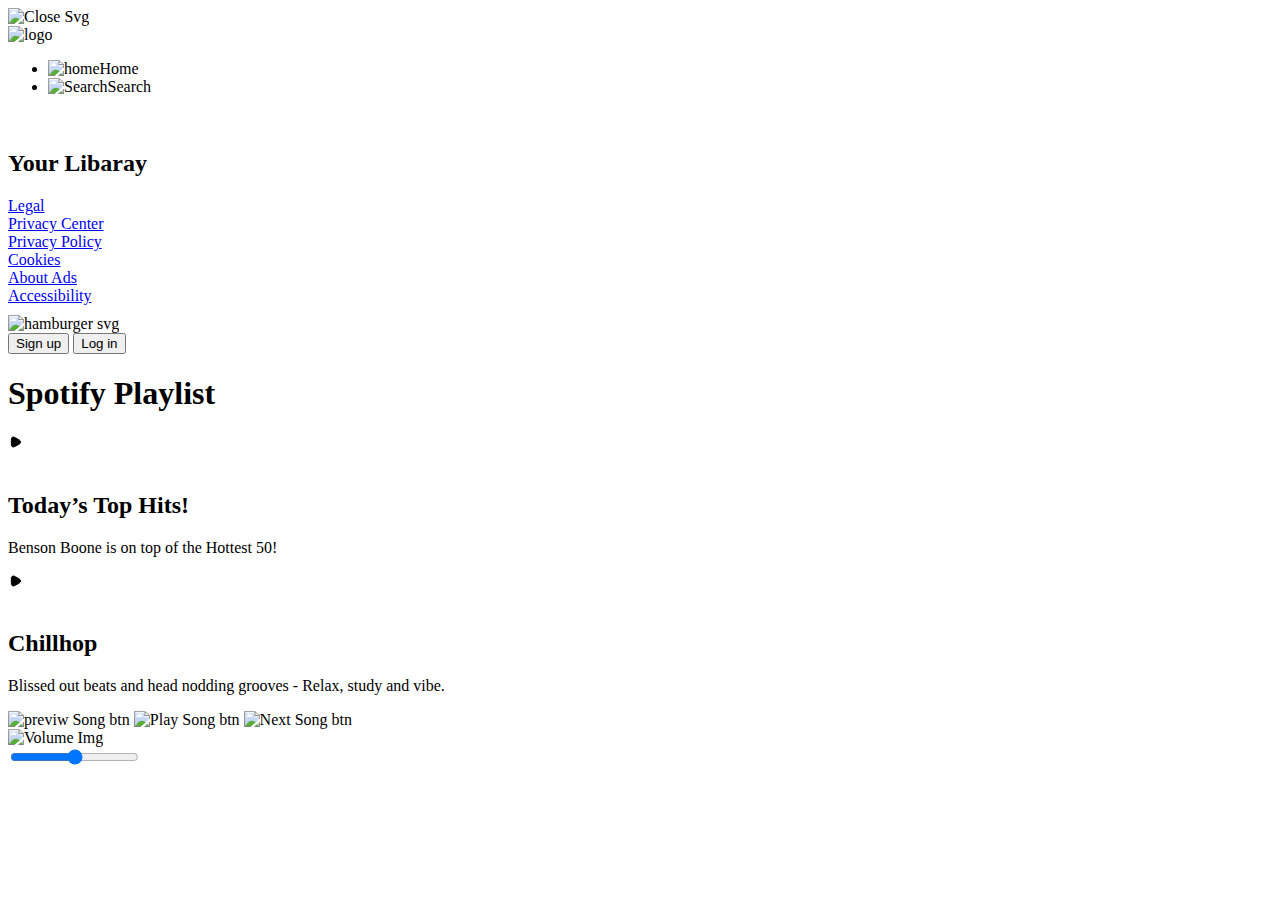
==== index.html @ d9927f5f "Update and rename prjects.html to index.html" ====
<!DOCTYPE html>
<html lang="en">

<head>
    <meta charset="UTF-8">
    <meta http-equiv="X-UA-Compatible" content="IE=edge">
    <meta name="viewport" content="width=device-width, initial-scale=1.0">
    <link rel="stylesheet" href="style.css">
    <link rel="stylesheet" href="utllity.css">
    <title>'Spotify – Web Player'</title>
    <!-- xmlns="http://www.w3.org/2000/svg" -->
</head>

<body>
    <div class="container flex bg-black">
        <div class="left">
            <div class="close">
                <img width="30" class="invert" src="close.svg" alt="Close Svg">
            </div>
            <div class="home bg-grey rounded m-1 p-1">
                <div class="logo"><img width="150" class="invert" src="logo.svg" alt="logo"></div>
                <ul>
                    <li><img class="invert" src="home.svg" alt="home">Home</li>
                    <li><img class="invert" src="search.svg" alt="Search">Search</li>
                </ul>
            </div>

            <div class="library bg-grey rounded m-1 p-1">
                <div class="heading">
                    <img class="invert" src="playlist.svg" alt="">
                    <h2>
                        Your Libaray
                    </h2>
                    <!-- You Can Add addsign  -->
                    <!-- <div class="addsign">
                        <button class="addbtn"><img class="invert" src="addsign.svg" alt=""></button>
                    </div> -->
                </div>
                <div class="songlist">

                    <ul>
                        <!-- <li>
                            <img class="invert" src="music.svg" alt="musiclogo">
                            <div class="info">
                                <div style="color:aqua">Song Name </div>
                                <div style="color:aqua">Song Artist</div>
                            </div>
                            <div class="playnow">
                                <span style="color:aqua">Play Now</span>
                                <img class="invert" src="play.svg" alt="">
                            </div>
                        </li> -->
                    </ul>
                </div>
                <div class="footer">
                    <div><a href="https://www.spotify.com/in-en/legal/"><span>Legal</span></a></div>
                    <div><a href="https://www.spotify.com/in-en/privacy/"><span>Privacy Center</span></a></div>
                    <div><a href="https://www.spotify.com/in-en/legal/privacy-policy/"><span>Privacy Policy</span></a>
                    </div>
                    <div><a href="https://www.spotify.com/in-en/legal/cookies-policy/"><span>Cookies</span></a></div>
                    <div><a href="https://www.spotify.com/in-en/legal/privacy-policy/#s3"><span>About Ads</span></a>
                    </div>
                    <div><a href="https://www.spotify.com/in-en/accessibility/"><span>Accessibility</span></a></div>

                </div>
            </div>

        </div>
        <div class="right bg-grey rounded">
            <div class="header">
                <div class="nav">
                    <div class="hamburgerContainer">
                        <img width="40  " class="invert hamburger" src="hamburger.svg" alt="hamburger svg">
                        <svg xmlns="http://www.w3.org/2000/svg" width="24" height="24" viewBox="0 0 24 24" fill="none">
                            <path d="M15 6C15 6 9.00001 10.4189 9 12C8.99999 13.5812 15 18 15 18" stroke="#ffffff"
                                stroke-width="1.5" stroke-linecap="round" stroke-linejoin="round" />
                        </svg>
                        <svg xmlns="http://www.w3.org/2000/svg" width="24" height="24" viewBox="0 0 24 24" fill="none">
                            <path d="M9.00005 6C9.00005 6 15 10.4189 15 12C15 13.5812 9 18 9 18" stroke="#ffffff"
                                stroke-width="1.5" stroke-linecap="round" stroke-linejoin="round" />
                        </svg>
                    </div>
                </div>
                <div class="buttons">
                    <button class="signupbtn">Sign up</button>
                    <button class="loginbtn">Log in</button>

                </div>
            </div>
            <div class="spotifyPlaylist">
                <h1>Spotify Playlist </h1>
                <div class="cardContainer">
                    <div data-folder="cs" class="card ">
                        <div  class="play">
                            <svg xmlns="http://www.w3.org/2000/svg" width="16" height="16" viewBox="0 0 24 24"
                                fill="none">
                                <path
                                    d="M18.8906 12.846C18.5371 14.189 16.8667 15.138 13.5257 17.0361C10.296 18.8709 8.6812 19.7884 7.37983 19.4196C6.8418 19.2671 6.35159 18.9776 5.95624 18.5787C5 17.6139 5 15.7426 5 12C5 8.2574 5 6.3861 5.95624 5.42132C6.35159 5.02245 6.8418 4.73288 7.37983 4.58042C8.6812 4.21165 10.296 5.12907 13.5257 6.96393C16.8667 8.86197 18.5371 9.811 18.8906 11.154C19.0365 11.7084 19.0365 12.2916 18.8906 12.846Z"
                                    stroke="#000000" fill="#000" stroke-width="1.5" stroke-linejoin="round" />
                            </svg>
                        </div>
                        <img src="https://i.scdn.co/image/ab67706f00000002af29338e415c87776e74a574" alt="">
                        <h2>Today’s Top Hits!</h2>
                        <p>Benson Boone is on top of the Hottest 50!</p>
                    </div>
                    <div data-folder="ncs" class="card">
                        <div class="play">
                            <svg xmlns="http://www.w3.org/2000/svg" width="16" height="16" viewBox="0 0 24 24"
                                fill="none">
                                <path
                                    d="M18.8906 12.846C18.5371 14.189 16.8667 15.138 13.5257 17.0361C10.296 18.8709 8.6812 19.7884 7.37983 19.4196C6.8418 19.2671 6.35159 18.9776 5.95624 18.5787C5 17.6139 5 15.7426 5 12C5 8.2574 5 6.3861 5.95624 5.42132C6.35159 5.02245 6.8418 4.73288 7.37983 4.58042C8.6812 4.21165 10.296 5.12907 13.5257 6.96393C16.8667 8.86197 18.5371 9.811 18.8906 11.154C19.0365 11.7084 19.0365 12.2916 18.8906 12.846Z"
                                    stroke="#000000" fill="#000" stroke-width="1.5" stroke-linejoin="round" />
                            </svg>
                        </div>
                        <img src="https://i.scdn.co/image/ab67706f00000002ec94bf1083be30463d4b731d" alt="">
                        <h2>Chillhop</h2>
                        <p>Blissed out beats and head nodding grooves - Relax, study and vibe. </p>
                    </div>
                </div>
                <div class="playbar">
                    <div class="seekbar">
                        <div class="circle"></div>
                    </div>
                    <div class="abovebar">
                        <div class="songinfo"></div>
                        <div class="songbuttons">
                            <img width="35" id="previous" src="prevsong.svg" alt="previw Song btn">
                            <img width="35" id="play" src="play.svg" alt="Play Song btn">
                            <img width="35" id="next" src="nextsong.svg" alt="Next Song btn">
                        </div>
                        <div class="timevol">

                            <div class="songtime">
                            </div>
                            <div class="volume">
                                <img width="25" src="volume.svg" alt="Volume Img">
                                <div class="range">

                                    <input type="range" name="volume" id="">

                                </div>
                            </div>
                        </div>

                    </div>
                </div>
            </div>
        </div>
    </div>
    <script src="script.js"></script>
</body>

</html>
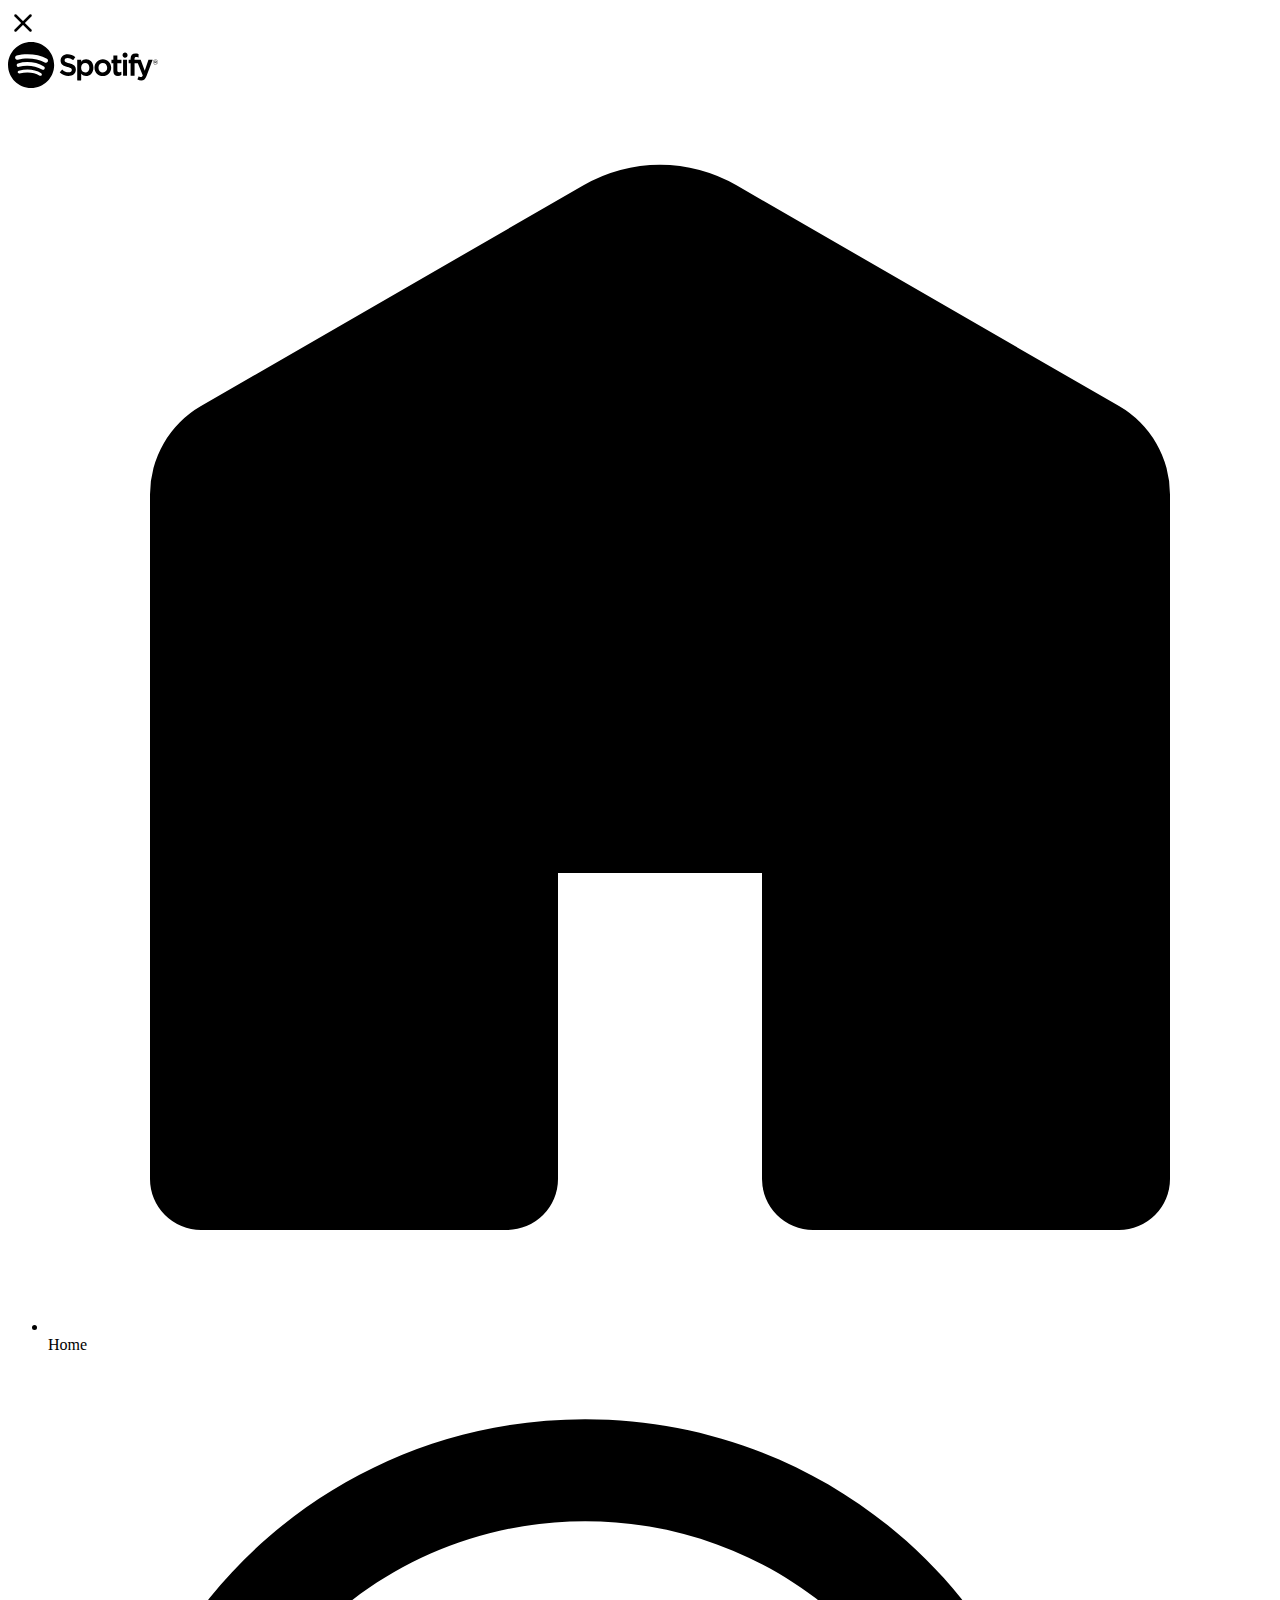
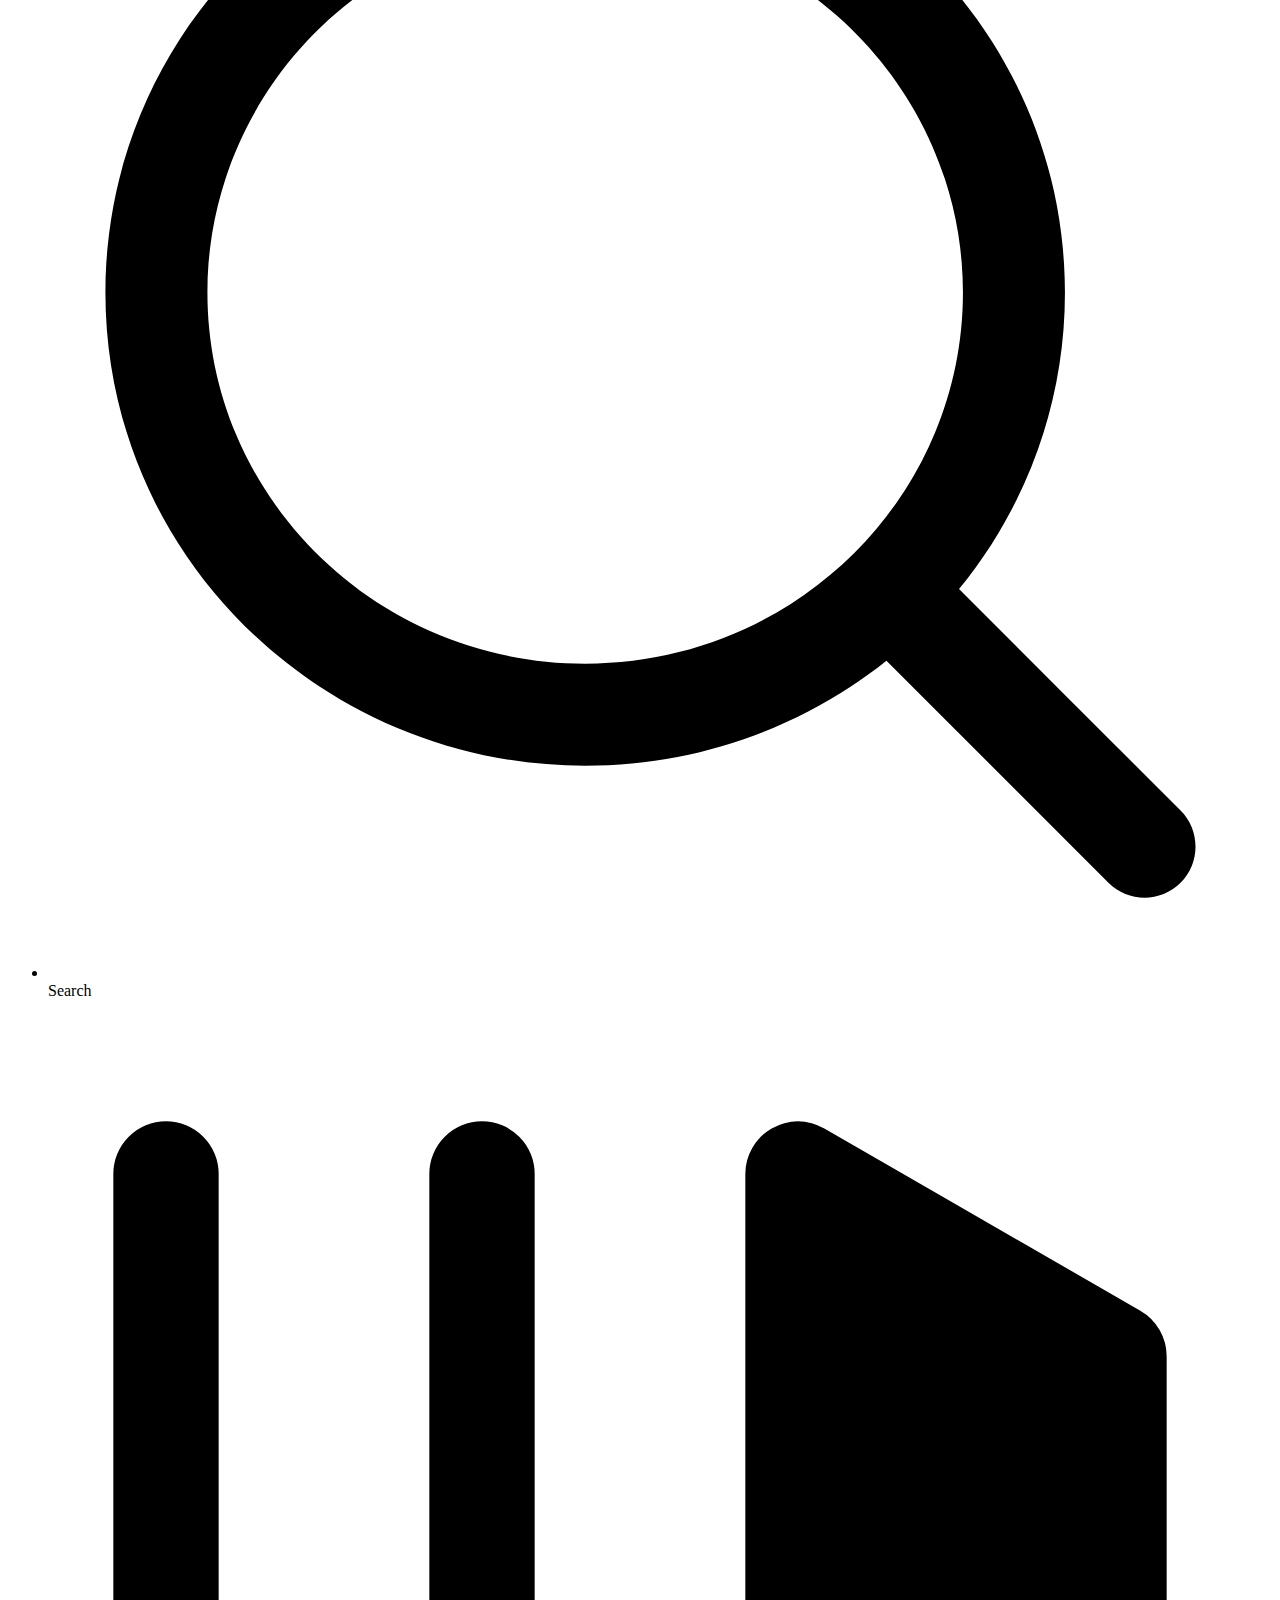
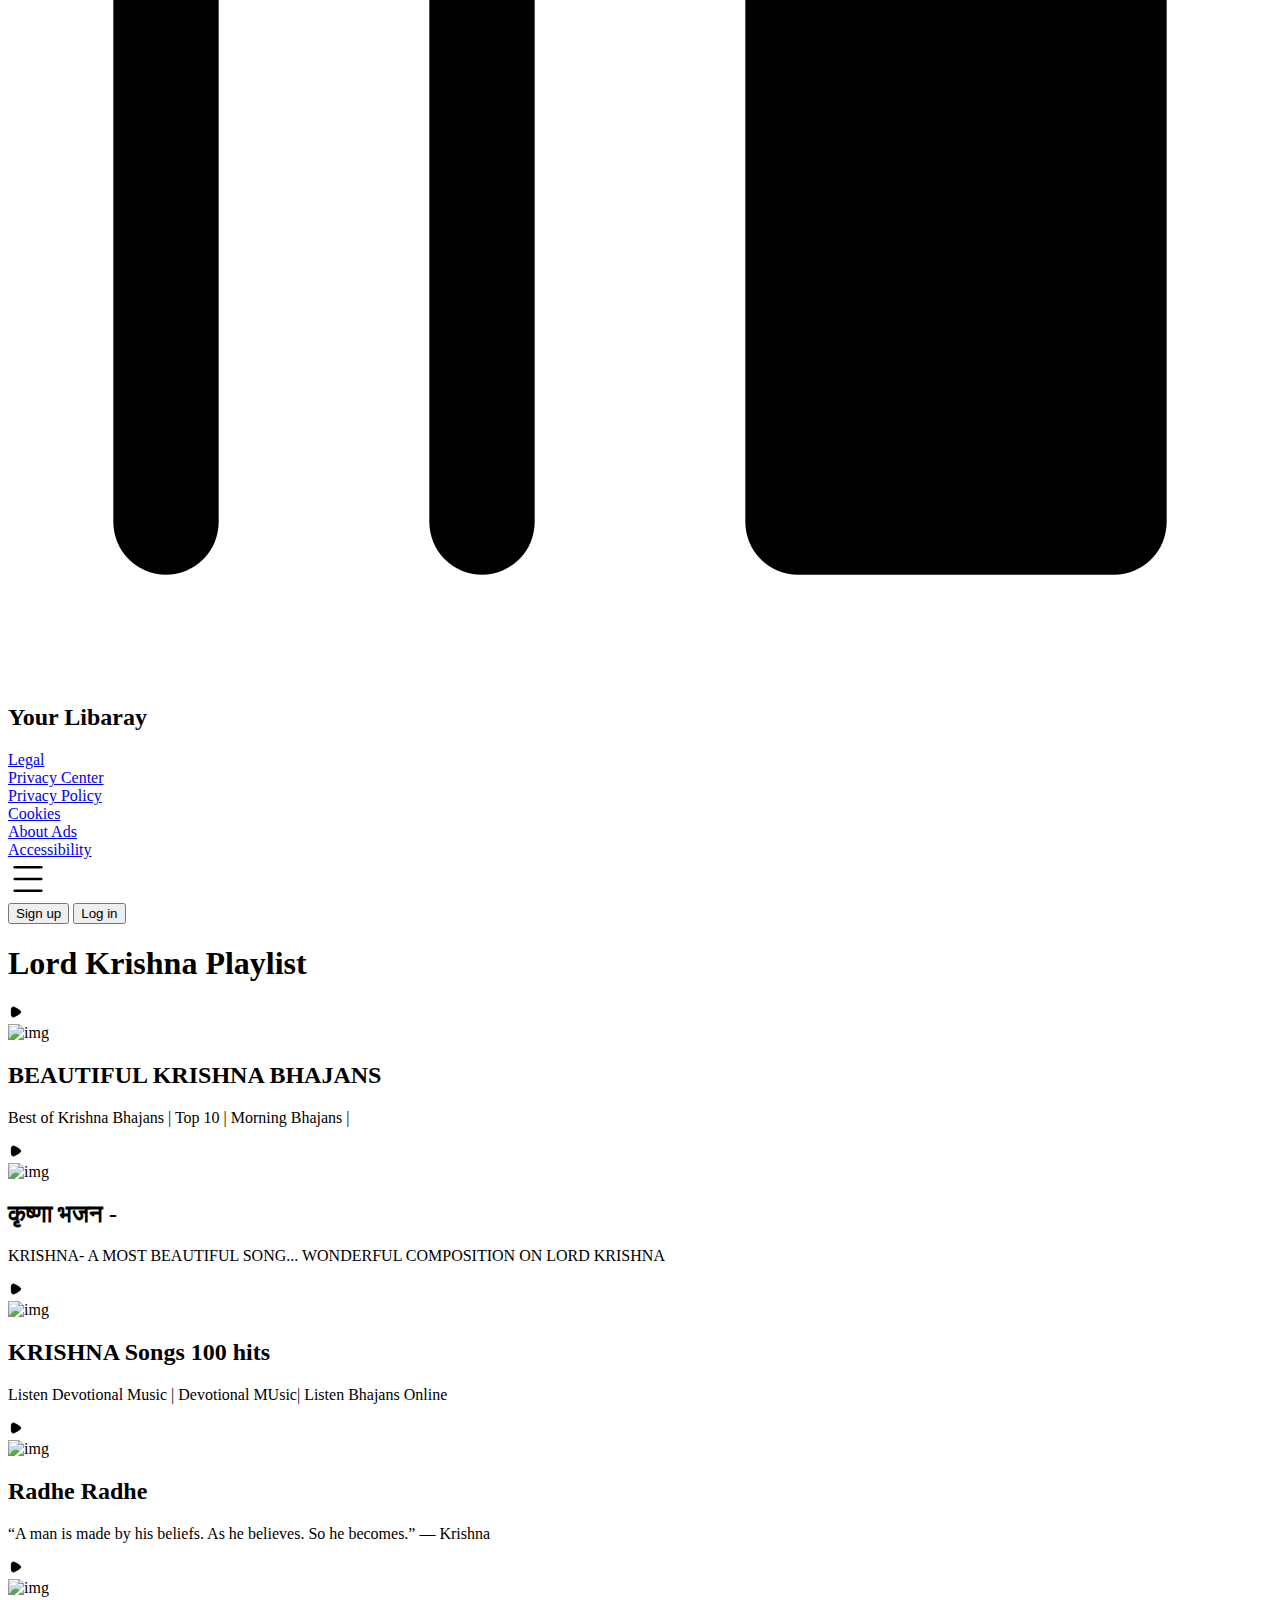
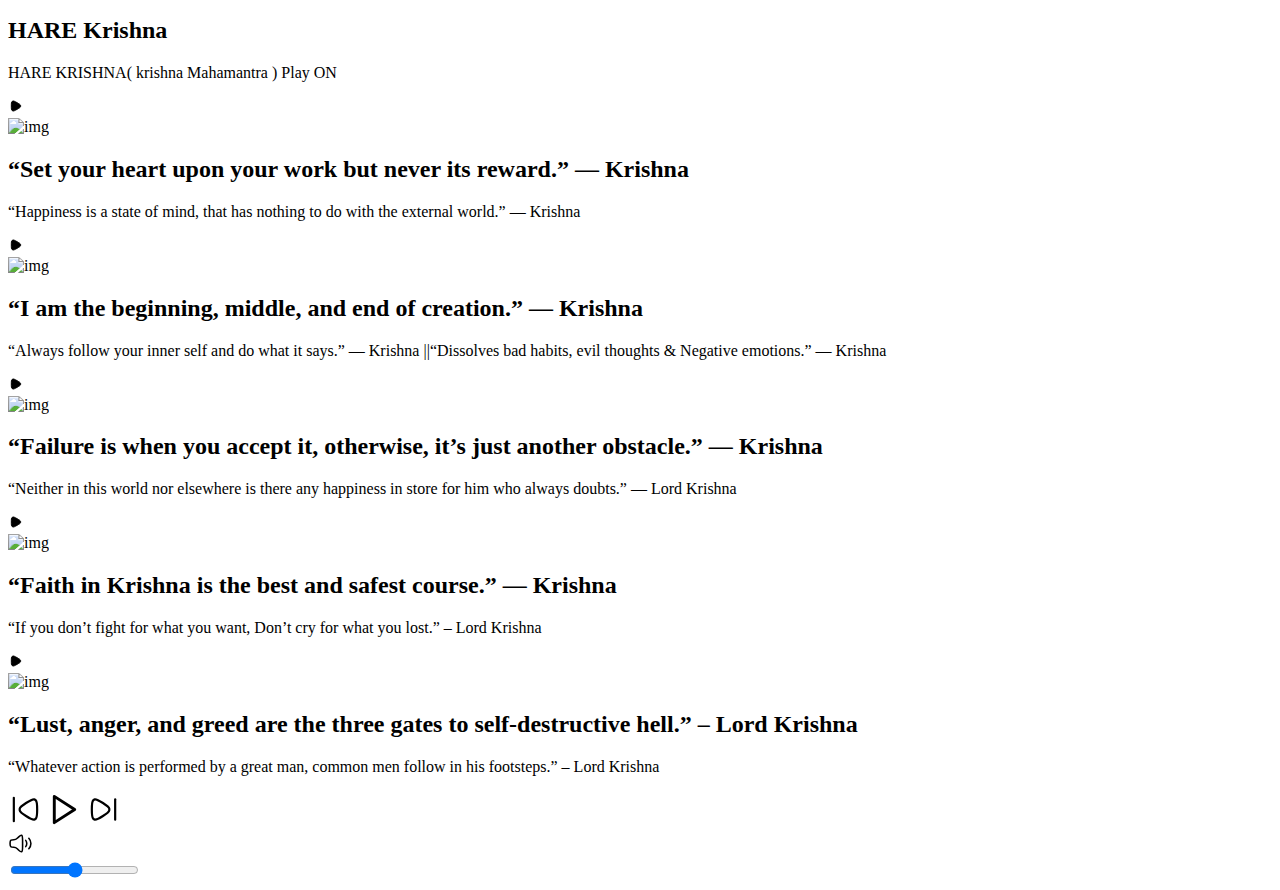
==== commit 8ad7d16f: "Update index.html" ====
--- a/index.html
+++ b/index.html
@@ -88,34 +88,151 @@
                 </div>
             </div>
             <div class="spotifyPlaylist">
-                <h1>Spotify Playlist </h1>
+                <h1>Lord Krishna Playlist </h1>
                 <div class="cardContainer">
                     <div data-folder="cs" class="card ">
-                        <div  class="play">
-                            <svg xmlns="http://www.w3.org/2000/svg" width="16" height="16" viewBox="0 0 24 24"
-                                fill="none">
-                                <path
-                                    d="M18.8906 12.846C18.5371 14.189 16.8667 15.138 13.5257 17.0361C10.296 18.8709 8.6812 19.7884 7.37983 19.4196C6.8418 19.2671 6.35159 18.9776 5.95624 18.5787C5 17.6139 5 15.7426 5 12C5 8.2574 5 6.3861 5.95624 5.42132C6.35159 5.02245 6.8418 4.73288 7.37983 4.58042C8.6812 4.21165 10.296 5.12907 13.5257 6.96393C16.8667 8.86197 18.5371 9.811 18.8906 11.154C19.0365 11.7084 19.0365 12.2916 18.8906 12.846Z"
-                                    stroke="#000000" fill="#000" stroke-width="1.5" stroke-linejoin="round" />
-                            </svg>
-                        </div>
-                        <img src="https://i.scdn.co/image/ab67706f00000002af29338e415c87776e74a574" alt="">
-                        <h2>Today’s Top Hits!</h2>
-                        <p>Benson Boone is on top of the Hottest 50!</p>
-                    </div>
-                    <div data-folder="ncs" class="card">
-                        <div class="play">
-                            <svg xmlns="http://www.w3.org/2000/svg" width="16" height="16" viewBox="0 0 24 24"
-                                fill="none">
-                                <path
-                                    d="M18.8906 12.846C18.5371 14.189 16.8667 15.138 13.5257 17.0361C10.296 18.8709 8.6812 19.7884 7.37983 19.4196C6.8418 19.2671 6.35159 18.9776 5.95624 18.5787C5 17.6139 5 15.7426 5 12C5 8.2574 5 6.3861 5.95624 5.42132C6.35159 5.02245 6.8418 4.73288 7.37983 4.58042C8.6812 4.21165 10.296 5.12907 13.5257 6.96393C16.8667 8.86197 18.5371 9.811 18.8906 11.154C19.0365 11.7084 19.0365 12.2916 18.8906 12.846Z"
-                                    stroke="#000000" fill="#000" stroke-width="1.5" stroke-linejoin="round" />
-                            </svg>
-                        </div>
-                        <img src="https://i.scdn.co/image/ab67706f00000002ec94bf1083be30463d4b731d" alt="">
-                        <h2>Chillhop</h2>
-                        <p>Blissed out beats and head nodding grooves - Relax, study and vibe. </p>
-                    </div>
+                        <div class="play">
+                            <svg xmlns="http://www.w3.org/2000/svg" width="16" height="16" viewBox="0 0 24 24"
+                                fill="none">
+                                <path
+                                    d="M18.8906 12.846C18.5371 14.189 16.8667 15.138 13.5257 17.0361C10.296 18.8709 8.6812 19.7884 7.37983 19.4196C6.8418 19.2671 6.35159 18.9776 5.95624 18.5787C5 17.6139 5 15.7426 5 12C5 8.2574 5 6.3861 5.95624 5.42132C6.35159 5.02245 6.8418 4.73288 7.37983 4.58042C8.6812 4.21165 10.296 5.12907 13.5257 6.96393C16.8667 8.86197 18.5371 9.811 18.8906 11.154C19.0365 11.7084 19.0365 12.2916 18.8906 12.846Z"
+                                    stroke="#000000" fill="#000" stroke-width="1.5" stroke-linejoin="round" />
+                            </svg>
+                        </div>
+                        <img width="40px" src="krishna.jpg" alt="img">
+                        <h2>BEAUTIFUL KRISHNA BHAJANS</h2>
+                        <p>Best of Krishna Bhajans | Top 10 | Morning Bhajans |</p>
+                    </div>
+                    <div class="card">
+                        <div class="play">
+                            <svg xmlns="http://www.w3.org/2000/svg" width="16" height="16" viewBox="0 0 24 24"
+                                fill="none">
+                                <path
+                                    d="M18.8906 12.846C18.5371 14.189 16.8667 15.138 13.5257 17.0361C10.296 18.8709 8.6812 19.7884 7.37983 19.4196C6.8418 19.2671 6.35159 18.9776 5.95624 18.5787C5 17.6139 5 15.7426 5 12C5 8.2574 5 6.3861 5.95624 5.42132C6.35159 5.02245 6.8418 4.73288 7.37983 4.58042C8.6812 4.21165 10.296 5.12907 13.5257 6.96393C16.8667 8.86197 18.5371 9.811 18.8906 11.154C19.0365 11.7084 19.0365 12.2916 18.8906 12.846Z"
+                                    stroke="#000000" fill="#000" stroke-width="1.5" stroke-linejoin="round" />
+                            </svg>
+                        </div>
+                        <img height="300px" src="krishna22.jpg" alt="img">
+                        <h2>कृष्णा भजन -</h2>
+                        <p>KRISHNA- A MOST BEAUTIFUL SONG... WONDERFUL COMPOSITION ON LORD KRISHNA </p>
+                    </div>
+
+                    <div class="card">
+                        <div class="play">
+                            <svg xmlns="http://www.w3.org/2000/svg" width="16" height="16" viewBox="0 0 24 24"
+                                fill="none">
+                                <path
+                                    d="M18.8906 12.846C18.5371 14.189 16.8667 15.138 13.5257 17.0361C10.296 18.8709 8.6812 19.7884 7.37983 19.4196C6.8418 19.2671 6.35159 18.9776 5.95624 18.5787C5 17.6139 5 15.7426 5 12C5 8.2574 5 6.3861 5.95624 5.42132C6.35159 5.02245 6.8418 4.73288 7.37983 4.58042C8.6812 4.21165 10.296 5.12907 13.5257 6.96393C16.8667 8.86197 18.5371 9.811 18.8906 11.154C19.0365 11.7084 19.0365 12.2916 18.8906 12.846Z"
+                                    stroke="#000000" fill="#000" stroke-width="1.5" stroke-linejoin="round" />
+                            </svg>
+                        </div>
+                        <img width="40px" src="krishna3.jpg" alt="img">
+                        <h2>KRISHNA Songs 100 hits</h2>
+                        <p>Listen Devotional Music | Devotional MUsic| Listen Bhajans Online</p>
+                    </div>
+
+                    <div class="card">
+                        <div class="play">
+                            <svg xmlns="http://www.w3.org/2000/svg" width="16" height="16" viewBox="0 0 24 24"
+                                fill="none">
+                                <path
+                                    d="M18.8906 12.846C18.5371 14.189 16.8667 15.138 13.5257 17.0361C10.296 18.8709 8.6812 19.7884 7.37983 19.4196C6.8418 19.2671 6.35159 18.9776 5.95624 18.5787C5 17.6139 5 15.7426 5 12C5 8.2574 5 6.3861 5.95624 5.42132C6.35159 5.02245 6.8418 4.73288 7.37983 4.58042C8.6812 4.21165 10.296 5.12907 13.5257 6.96393C16.8667 8.86197 18.5371 9.811 18.8906 11.154C19.0365 11.7084 19.0365 12.2916 18.8906 12.846Z"
+                                    stroke="#000000" fill="#000" stroke-width="1.5" stroke-linejoin="round" />
+                            </svg>
+                        </div>
+                        <img height="300px" src="krishna5.jpg" alt="img">
+                        <h2>Radhe Radhe</h2>
+                        <p>“A man is made by his beliefs. As he believes. So he becomes.” ― Krishna</p>
+                    </div>
+
+                    <div class="card">
+                        <div class="play">
+                            <svg xmlns="http://www.w3.org/2000/svg" width="16" height="16" viewBox="0 0 24 24"
+                                fill="none">
+                                <path
+                                    d="M18.8906 12.846C18.5371 14.189 16.8667 15.138 13.5257 17.0361C10.296 18.8709 8.6812 19.7884 7.37983 19.4196C6.8418 19.2671 6.35159 18.9776 5.95624 18.5787C5 17.6139 5 15.7426 5 12C5 8.2574 5 6.3861 5.95624 5.42132C6.35159 5.02245 6.8418 4.73288 7.37983 4.58042C8.6812 4.21165 10.296 5.12907 13.5257 6.96393C16.8667 8.86197 18.5371 9.811 18.8906 11.154C19.0365 11.7084 19.0365 12.2916 18.8906 12.846Z"
+                                    stroke="#000000" fill="#000" stroke-width="1.5" stroke-linejoin="round" />
+                            </svg>
+                        </div>
+                        <img src="krishna11.jpg" alt="img">
+                        <h2>HARE Krishna</h2>
+                        <p>HARE KRISHNA( krishna Mahamantra ) Play ON</p>
+                    </div>
+
+                    <div class="card">
+                        <div class="play">
+                            <svg xmlns="http://www.w3.org/2000/svg" width="16" height="16" viewBox="0 0 24 24"
+                                fill="none">
+                                <path
+                                    d="M18.8906 12.846C18.5371 14.189 16.8667 15.138 13.5257 17.0361C10.296 18.8709 8.6812 19.7884 7.37983 19.4196C6.8418 19.2671 6.35159 18.9776 5.95624 18.5787C5 17.6139 5 15.7426 5 12C5 8.2574 5 6.3861 5.95624 5.42132C6.35159 5.02245 6.8418 4.73288 7.37983 4.58042C8.6812 4.21165 10.296 5.12907 13.5257 6.96393C16.8667 8.86197 18.5371 9.811 18.8906 11.154C19.0365 11.7084 19.0365 12.2916 18.8906 12.846Z"
+                                    stroke="#000000" fill="#000" stroke-width="1.5" stroke-linejoin="round" />
+                            </svg>
+                        </div>
+                        <img src="krishna6.jpg" alt="img">
+                        <h2>“Set your heart upon your work but never its reward.” ― Krishna</h2>
+                        <p>“Happiness is a state of mind, that has nothing to do with the external world.” ― Krishna
+                        </p>
+                    </div>
+
+                    <div class="card">
+                        <div class="play">
+                            <svg xmlns="http://www.w3.org/2000/svg" width="16" height="16" viewBox="0 0 24 24"
+                                fill="none">
+                                <path
+                                    d="M18.8906 12.846C18.5371 14.189 16.8667 15.138 13.5257 17.0361C10.296 18.8709 8.6812 19.7884 7.37983 19.4196C6.8418 19.2671 6.35159 18.9776 5.95624 18.5787C5 17.6139 5 15.7426 5 12C5 8.2574 5 6.3861 5.95624 5.42132C6.35159 5.02245 6.8418 4.73288 7.37983 4.58042C8.6812 4.21165 10.296 5.12907 13.5257 6.96393C16.8667 8.86197 18.5371 9.811 18.8906 11.154C19.0365 11.7084 19.0365 12.2916 18.8906 12.846Z"
+                                    stroke="#000000" fill="#000" stroke-width="1.5" stroke-linejoin="round" />
+                            </svg>
+                        </div>
+                        <img src="krishna44.jpg" alt="img">
+                        <h2>“I am the beginning, middle, and end of creation.” ― Krishna</h2>
+                        <p> “Always follow your inner self and do what it says.” ― Krishna
+                            ||“Dissolves bad habits, evil thoughts & Negative emotions.” ― Krishna </p>
+                    </div>
+
+                    <div class="card">
+                        <div class="play">
+                            <svg xmlns="http://www.w3.org/2000/svg" width="16" height="16" viewBox="0 0 24 24"
+                                fill="none">
+                                <path
+                                    d="M18.8906 12.846C18.5371 14.189 16.8667 15.138 13.5257 17.0361C10.296 18.8709 8.6812 19.7884 7.37983 19.4196C6.8418 19.2671 6.35159 18.9776 5.95624 18.5787C5 17.6139 5 15.7426 5 12C5 8.2574 5 6.3861 5.95624 5.42132C6.35159 5.02245 6.8418 4.73288 7.37983 4.58042C8.6812 4.21165 10.296 5.12907 13.5257 6.96393C16.8667 8.86197 18.5371 9.811 18.8906 11.154C19.0365 11.7084 19.0365 12.2916 18.8906 12.846Z"
+                                    stroke="#000000" fill="#000" stroke-width="1.5" stroke-linejoin="round" />
+                            </svg>
+                        </div>
+                        <img src="krishna8.jpg" alt="img">
+                        <h2>“Failure is when you accept it, otherwise, it’s just another obstacle.” ― Krishna</h2>
+                        <p>“Neither in this world nor elsewhere is there any happiness in store for him who always
+                            doubts.” ― Lord Krishna </p>
+                    </div>
+
+                    <div class="card">
+                        <div class="play">
+                            <svg xmlns="http://www.w3.org/2000/svg" width="16" height="16" viewBox="0 0 24 24"
+                                fill="none">
+                                <path
+                                    d="M18.8906 12.846C18.5371 14.189 16.8667 15.138 13.5257 17.0361C10.296 18.8709 8.6812 19.7884 7.37983 19.4196C6.8418 19.2671 6.35159 18.9776 5.95624 18.5787C5 17.6139 5 15.7426 5 12C5 8.2574 5 6.3861 5.95624 5.42132C6.35159 5.02245 6.8418 4.73288 7.37983 4.58042C8.6812 4.21165 10.296 5.12907 13.5257 6.96393C16.8667 8.86197 18.5371 9.811 18.8906 11.154C19.0365 11.7084 19.0365 12.2916 18.8906 12.846Z"
+                                    stroke="#000000" fill="#000" stroke-width="1.5" stroke-linejoin="round" />
+                            </svg>
+                        </div>
+                        <img src="krishna9.jpg" alt="img">
+                        <h2> “Faith in Krishna is the best and safest course.” ― Krishna</h2>
+                        <p>“If you don’t fight for what you want, Don’t cry for what you lost.” – Lord Krishna </p>
+                    </div>
+
+                    <div class="card">
+                        <div class="play">
+                            <svg xmlns="http://www.w3.org/2000/svg" width="16" height="16" viewBox="0 0 24 24"
+                                fill="none">
+                                <path
+                                    d="M18.8906 12.846C18.5371 14.189 16.8667 15.138 13.5257 17.0361C10.296 18.8709 8.6812 19.7884 7.37983 19.4196C6.8418 19.2671 6.35159 18.9776 5.95624 18.5787C5 17.6139 5 15.7426 5 12C5 8.2574 5 6.3861 5.95624 5.42132C6.35159 5.02245 6.8418 4.73288 7.37983 4.58042C8.6812 4.21165 10.296 5.12907 13.5257 6.96393C16.8667 8.86197 18.5371 9.811 18.8906 11.154C19.0365 11.7084 19.0365 12.2916 18.8906 12.846Z"
+                                    stroke="#000000" fill="#000" stroke-width="1.5" stroke-linejoin="round" />
+                            </svg>
+                        </div>
+                        <img height="300px" src="krishna100.jpg" alt="img">
+                        <h2> “Lust, anger, and greed are the three gates to self-destructive hell.” – Lord Krishna</h2>
+                        <p>“Whatever action is performed by a great man, common men follow in his footsteps.” – Lord
+                            Krishna </p>
+                    </div>
+
                 </div>
                 <div class="playbar">
                     <div class="seekbar">
@@ -147,7 +264,7 @@
             </div>
         </div>
     </div>
-    <script src="script.js"></script>
+    <script src="smp.js"></script>
 </body>
 
 </html>
